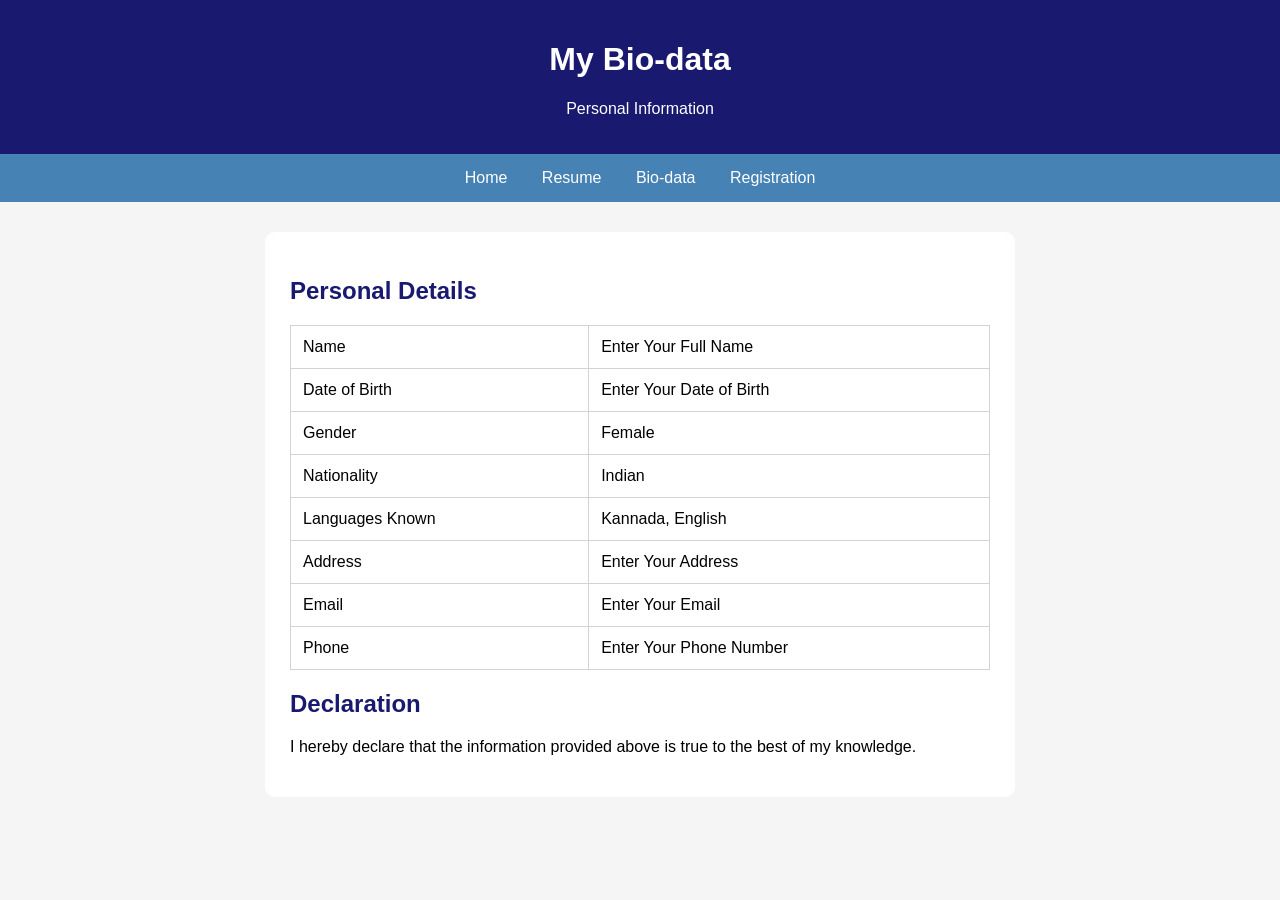
==== docs/biodata.html @ 611e83ee "Rename github-pages/docs/biodata.html to docs/biodata.html" ====
<!DOCTYPE html>
<html>
<head>
    <title>My Bio-data</title>

    <style>
        body {
            font-family: Arial;
            background-color: WhiteSmoke;
            margin: 0;
        }

        header {
            background-color: MidnightBlue;
            color: White;
            text-align: center;
            padding: 20px;
        }

        nav {
            background-color: SteelBlue;
            text-align: center;
            padding: 15px;
        }

        nav a {
            color: White;
            text-decoration: none;
            margin: 15px;
        }

        main {
            background-color: White;
            max-width: 700px;
            margin: 30px auto;
            padding: 25px;
            border-radius: 10px;
        }

        h2 {
            color: MidnightBlue;
        }

        table {
            width: 100%;
            border-collapse: collapse;
        }

        td {
            padding: 12px;
            border: 1px solid LightGray;
        }
    </style>
</head>

<body>

<header>
    <h1>My Bio-data</h1>
    <p>Personal Information</p>
</header>

<nav>
    <a href="index.html">Home</a>
    <a href="resume.html">Resume</a>
    <a href="biodata.html">Bio-data</a>
    <a href="registration.html">Registration</a>
</nav>

<main>

    <h2>Personal Details</h2>

    <table>
        <tr>
            <td>Name</td>
            <td>Enter Your Full Name</td>
        </tr>

        <tr>
            <td>Date of Birth</td>
            <td>Enter Your Date of Birth</td>
        </tr>

        <tr>
            <td>Gender</td>
            <td>Female</td>
        </tr>

        <tr>
            <td>Nationality</td>
            <td>Indian</td>
        </tr>

        <tr>
            <td>Languages Known</td>
            <td>Kannada, English</td>
        </tr>

        <tr>
            <td>Address</td>
            <td>Enter Your Address</td>
        </tr>

        <tr>
            <td>Email</td>
            <td>Enter Your Email</td>
        </tr>

        <tr>
            <td>Phone</td>
            <td>Enter Your Phone Number</td>
        </tr>
    </table>

    <h2>Declaration</h2>

    <p>
        I hereby declare that the information
        provided above is true to the best of my knowledge.
    </p>

</main>

</body>
</html>
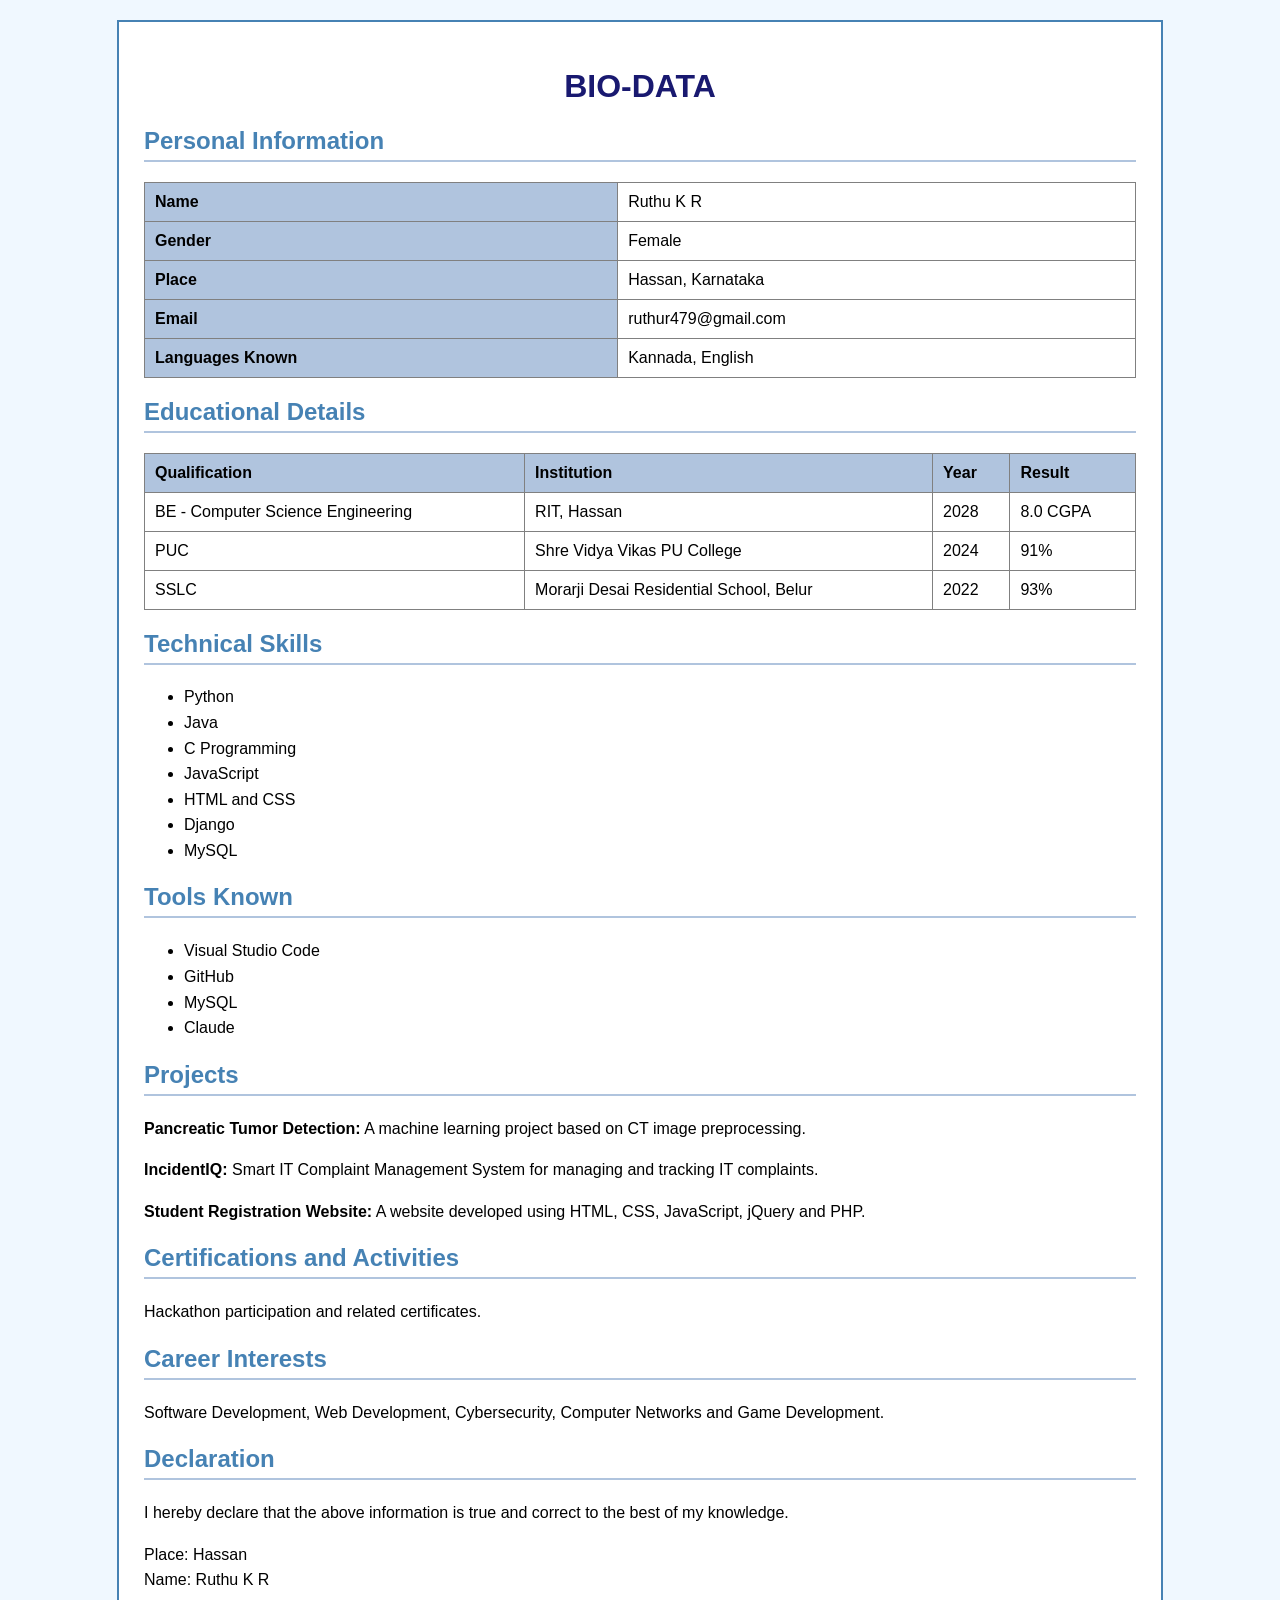
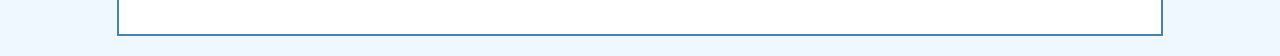
==== commit 30455296: "Update biodata.html" ====
--- a/docs/biodata.html
+++ b/docs/biodata.html
@@ -7,39 +7,28 @@
     <style>
         body {
             font-family: Arial;
-            background-color: WhiteSmoke;
+            background-color: AliceBlue;
             margin: 0;
-        }
-
-        header {
-            background-color: MidnightBlue;
-            color: White;
-            text-align: center;
             padding: 20px;
         }
 
-        nav {
-            background-color: SteelBlue;
-            text-align: center;
-            padding: 15px;
+        .biodata {
+            width: 80%;
+            margin: auto;
+            background-color: White;
+            padding: 25px;
+            border: 2px solid SteelBlue;
         }
 
-        nav a {
-            color: White;
-            text-decoration: none;
-            margin: 15px;
-        }
-
-        main {
-            background-color: White;
-            max-width: 700px;
-            margin: 30px auto;
-            padding: 25px;
-            border-radius: 10px;
+        h1 {
+            color: MidnightBlue;
+            text-align: center;
         }
 
         h2 {
-            color: MidnightBlue;
+            color: SteelBlue;
+            border-bottom: 2px solid LightSteelBlue;
+            padding-bottom: 5px;
         }
 
         table {
@@ -47,81 +36,154 @@
             border-collapse: collapse;
         }
 
-        td {
-            padding: 12px;
-            border: 1px solid LightGray;
+        td, th {
+            border: 1px solid Gray;
+            padding: 10px;
+            text-align: left;
+        }
+
+        th {
+            background-color: LightSteelBlue;
+        }
+
+        p, li {
+            font-size: 16px;
+            line-height: 1.6;
         }
     </style>
 </head>
 
 <body>
 
-<header>
-    <h1>My Bio-data</h1>
-    <p>Personal Information</p>
-</header>
+<div class="biodata">
 
-<nav>
-    <a href="index.html">Home</a>
-    <a href="resume.html">Resume</a>
-    <a href="biodata.html">Bio-data</a>
-    <a href="registration.html">Registration</a>
-</nav>
+    <h1>BIO-DATA</h1>
 
-<main>
-
-    <h2>Personal Details</h2>
+    <h2>Personal Information</h2>
 
     <table>
         <tr>
-            <td>Name</td>
-            <td>Enter Your Full Name</td>
+            <th>Name</th>
+            <td>Ruthu K R</td>
         </tr>
 
         <tr>
-            <td>Date of Birth</td>
-            <td>Enter Your Date of Birth</td>
-        </tr>
-
-        <tr>
-            <td>Gender</td>
+            <th>Gender</th>
             <td>Female</td>
         </tr>
 
         <tr>
-            <td>Nationality</td>
-            <td>Indian</td>
+            <th>Place</th>
+            <td>Hassan, Karnataka</td>
         </tr>
 
         <tr>
-            <td>Languages Known</td>
-            <td>Kannada, English</td>
+            <th>Email</th>
+            <td>ruthur479@gmail.com</td>
         </tr>
 
         <tr>
-            <td>Address</td>
-            <td>Enter Your Address</td>
+            <th>Languages Known</th>
+            <td>Kannada, English</td>
+        </tr>
+    </table>
+
+    <h2>Educational Details</h2>
+
+    <table>
+        <tr>
+            <th>Qualification</th>
+            <th>Institution</th>
+            <th>Year</th>
+            <th>Result</th>
         </tr>
 
         <tr>
-            <td>Email</td>
-            <td>Enter Your Email</td>
+            <td>BE - Computer Science Engineering</td>
+            <td>RIT, Hassan</td>
+            <td>2028</td>
+            <td>8.0 CGPA</td>
         </tr>
 
         <tr>
-            <td>Phone</td>
-            <td>Enter Your Phone Number</td>
+            <td>PUC</td>
+            <td>Shre Vidya Vikas PU College</td>
+            <td>2024</td>
+            <td>91%</td>
+        </tr>
+
+        <tr>
+            <td>SSLC</td>
+            <td>Morarji Desai Residential School, Belur</td>
+            <td>2022</td>
+            <td>93%</td>
         </tr>
     </table>
+
+    <h2>Technical Skills</h2>
+
+    <ul>
+        <li>Python</li>
+        <li>Java</li>
+        <li>C Programming</li>
+        <li>JavaScript</li>
+        <li>HTML and CSS</li>
+        <li>Django</li>
+        <li>MySQL</li>
+    </ul>
+
+    <h2>Tools Known</h2>
+
+    <ul>
+        <li>Visual Studio Code</li>
+        <li>GitHub</li>
+        <li>MySQL</li>
+        <li>Claude</li>
+    </ul>
+
+    <h2>Projects</h2>
+
+    <p>
+        <b>Pancreatic Tumor Detection:</b>
+        A machine learning project based on CT image preprocessing.
+    </p>
+
+    <p>
+        <b>IncidentIQ:</b>
+        Smart IT Complaint Management System for managing
+        and tracking IT complaints.
+    </p>
+
+    <p>
+        <b>Student Registration Website:</b>
+        A website developed using HTML, CSS, JavaScript,
+        jQuery and PHP.
+    </p>
+
+    <h2>Certifications and Activities</h2>
+
+    <p>Hackathon participation and related certificates.</p>
+
+    <h2>Career Interests</h2>
+
+    <p>
+        Software Development, Web Development, Cybersecurity,
+        Computer Networks and Game Development.
+    </p>
 
     <h2>Declaration</h2>
 
     <p>
-        I hereby declare that the information
-        provided above is true to the best of my knowledge.
+        I hereby declare that the above information is true
+        and correct to the best of my knowledge.
     </p>
 
-</main>
+    <p>
+        Place: Hassan<br>
+        Name: Ruthu K R
+    </p>
+
+</div>
 
 </body>
 </html>
